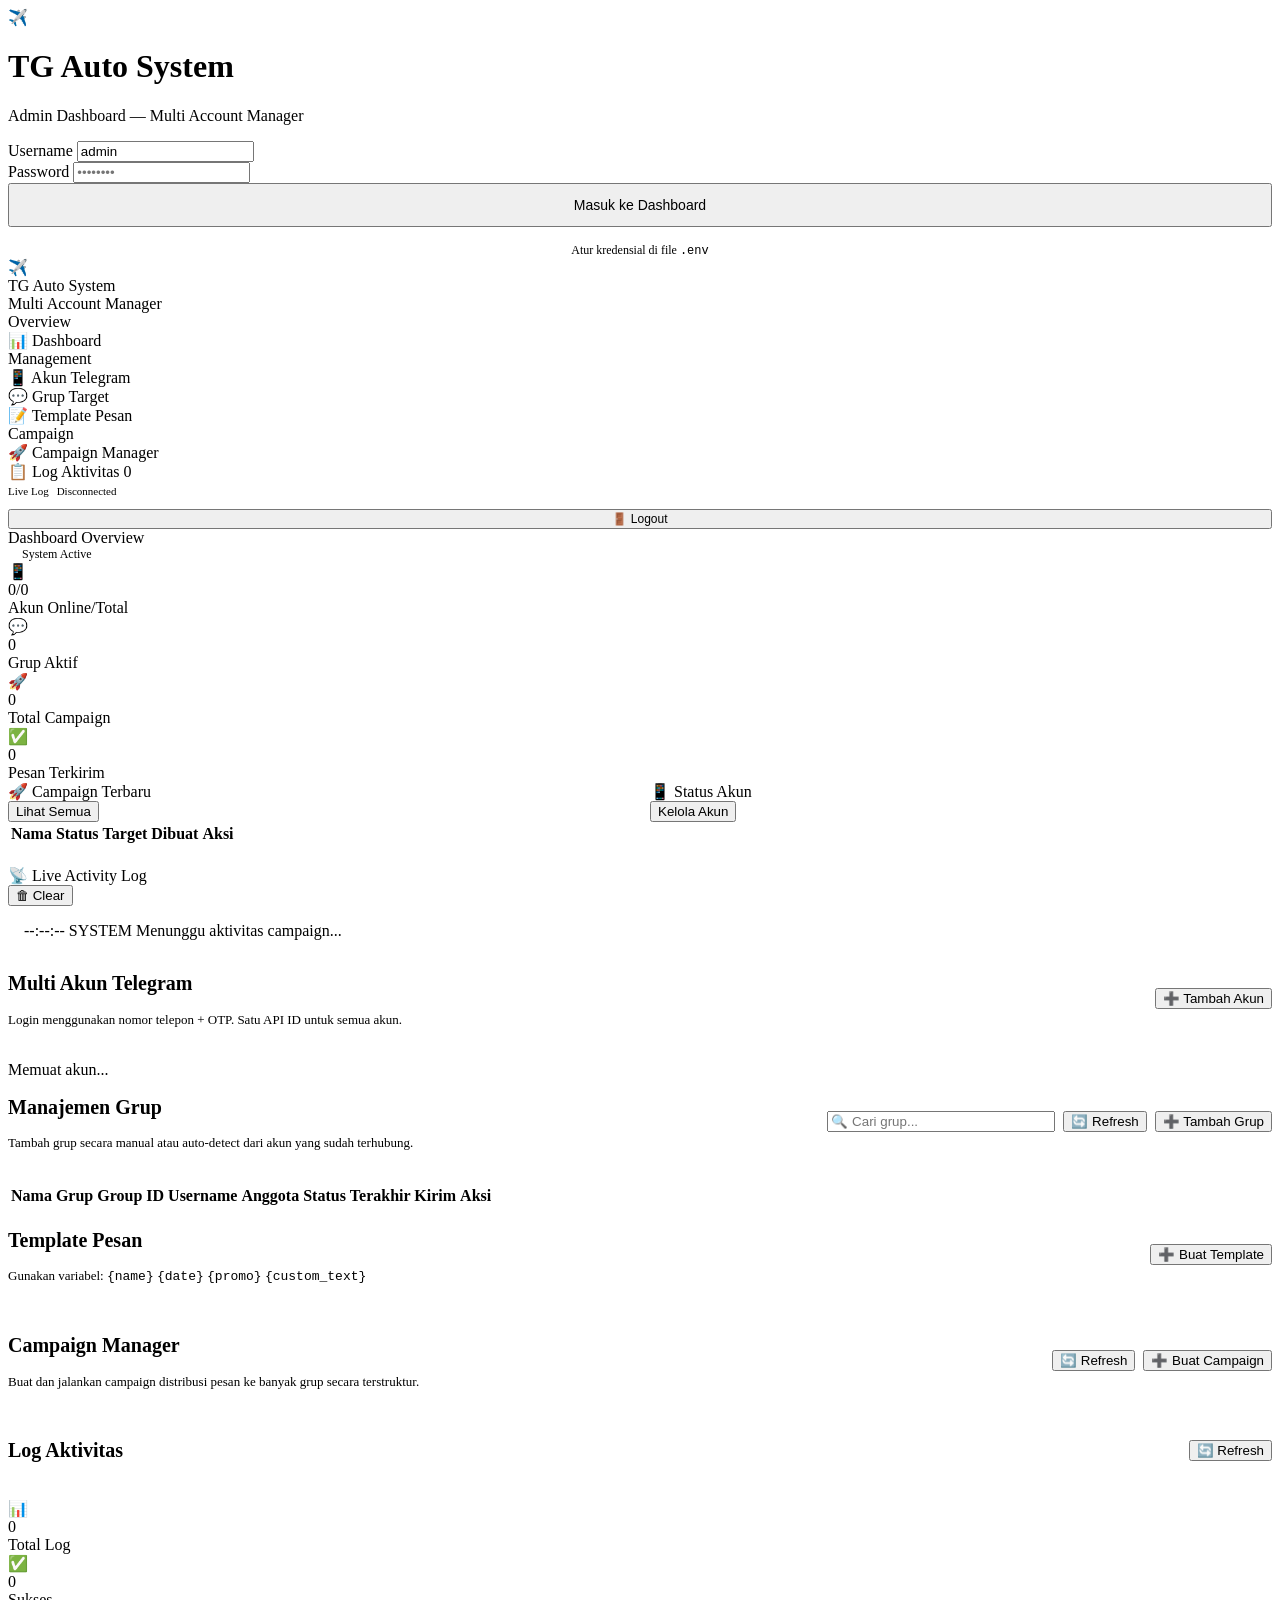
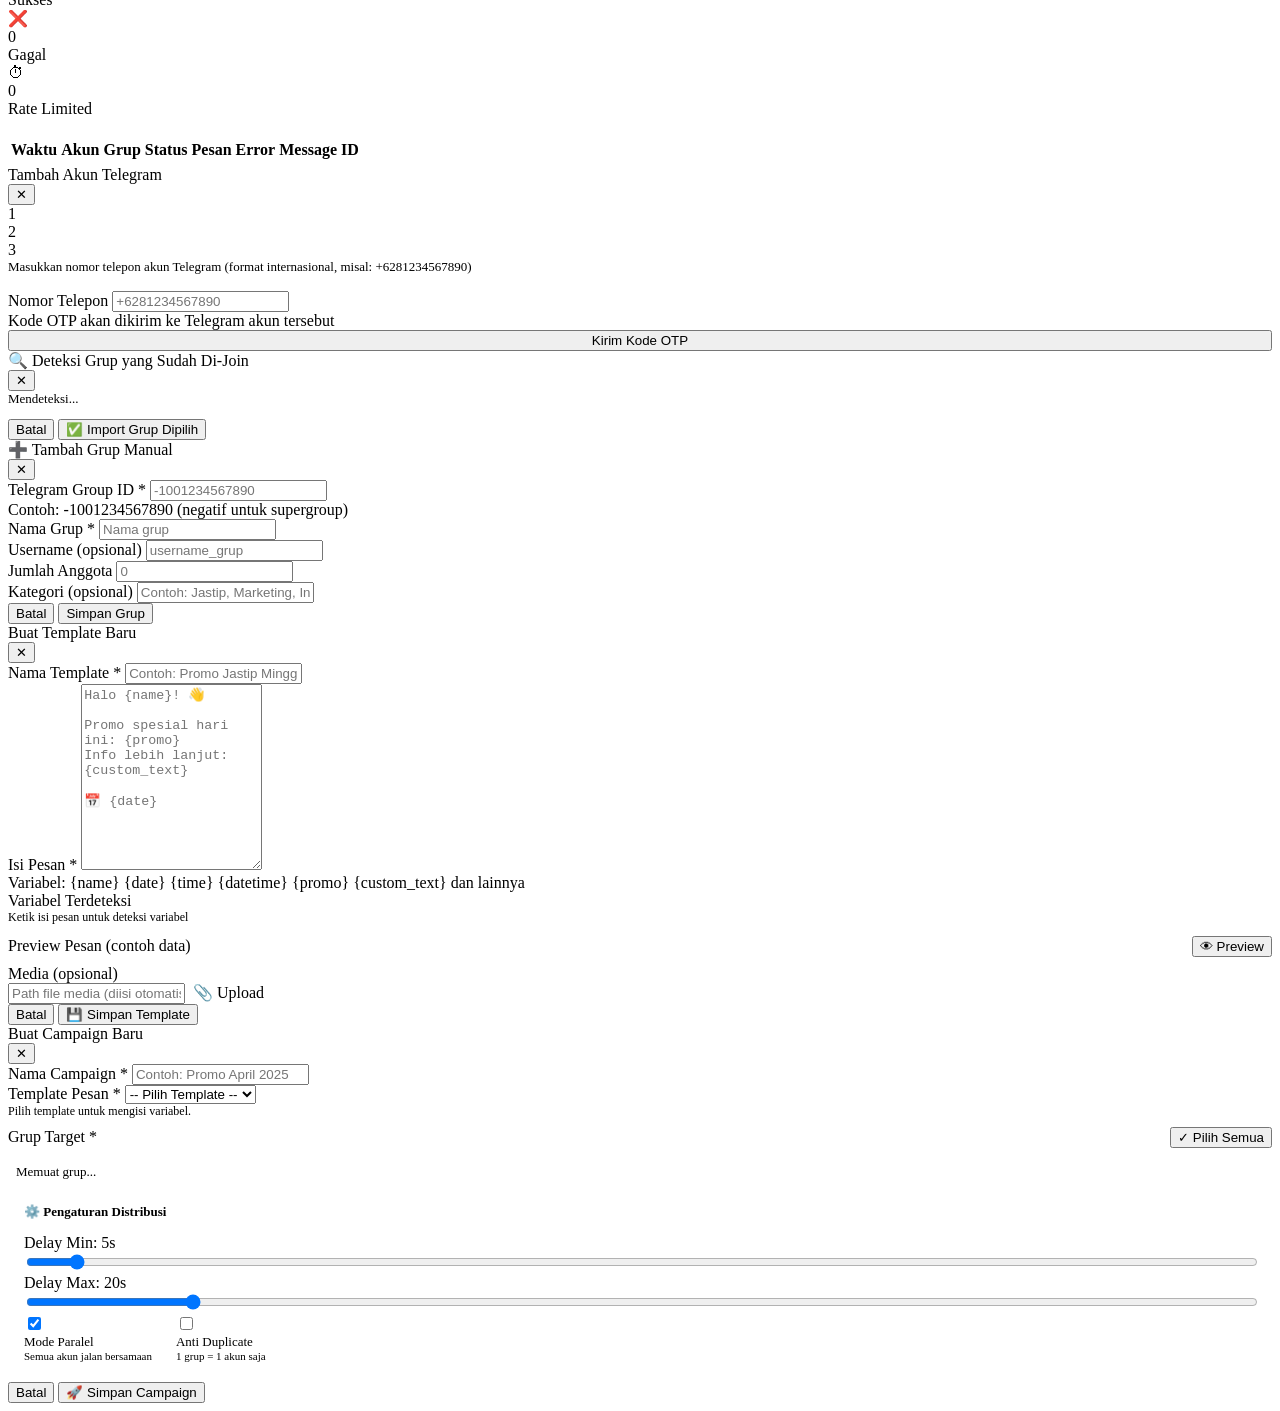
==== frontend/aksesadmin/index.html @ a7dd9442 "move bot system to /aksesadmin and setup landing page" ====
<!DOCTYPE html>
<html lang="id">
<head>
  <meta http-equiv="Content-Security-Policy" content="upgrade-insecure-requests">
  <meta charset="UTF-8">
  <meta name="viewport" content="width=device-width, initial-scale=1.0">
  <title>TG Auto System — Admin Dashboard</title>
  <meta name="description" content="Dashboard admin untuk manajemen multi-akun Telegram, distribusi pesan, campaign manager, dan live monitoring.">
  <link rel="stylesheet" href="/assets/css/styles.css">
</head>
<body>

<!-- ─── Toast Container ─────────────────────────────────────── -->
<div id="toast-container"></div>

<!-- ─── Login Page ──────────────────────────────────────────── -->
<div id="login-page">
  <div class="login-card">
    <div class="login-header">
      <div class="login-logo">✈️</div>
      <h1 class="login-title">TG Auto System</h1>
      <p class="login-sub">Admin Dashboard — Multi Account Manager</p>
    </div>
    <div class="form-group">
      <label class="form-label">Username</label>
      <input class="form-input" id="login-username" type="text" placeholder="admin" value="admin">
    </div>
    <div class="form-group">
      <label class="form-label">Password</label>
      <input class="form-input" id="login-password" type="password" placeholder="••••••••">
    </div>
    <button class="btn btn-primary" id="login-btn" style="width:100%;justify-content:center;padding:12px;font-size:14px" onclick="login()">
      Masuk ke Dashboard
    </button>
    <div style="margin-top:16px;text-align:center;font-size:12px;color:var(--text-muted)">
      Atur kredensial di file <code style="color:var(--accent)">.env</code>
    </div>
  </div>
</div>

<!-- ─── Main App ────────────────────────────────────────────── -->
<div id="app">

  <!-- Sidebar -->
  <aside class="sidebar">
    <div class="sidebar-logo">
      <div class="logo-icon">✈️</div>
      <div>
        <div class="logo-text">TG Auto System</div>
        <div class="logo-sub">Multi Account Manager</div>
      </div>
    </div>

    <nav class="sidebar-nav">
      <div class="nav-section-title">Overview</div>
      <div class="nav-item active" data-page="dashboard" onclick="navigate('dashboard')">
        <span class="nav-icon">📊</span> Dashboard
      </div>

      <div class="nav-section-title">Management</div>
      <div class="nav-item" data-page="accounts" onclick="navigate('accounts')">
        <span class="nav-icon">📱</span> Akun Telegram
      </div>
      <div class="nav-item" data-page="groups" onclick="navigate('groups')">
        <span class="nav-icon">💬</span> Grup Target
      </div>
      <div class="nav-item" data-page="templates" onclick="navigate('templates')">
        <span class="nav-icon">📝</span> Template Pesan
      </div>

      <div class="nav-section-title">Campaign</div>
      <div class="nav-item" data-page="campaigns" onclick="navigate('campaigns')">
        <span class="nav-icon">🚀</span> Campaign Manager
      </div>
      <div class="nav-item" data-page="logs" onclick="navigate('logs')">
        <span class="nav-icon">📋</span> Log Aktivitas
        <span class="nav-badge" id="logs-badge">0</span>
      </div>
    </nav>

    <div class="sidebar-footer">
      <div class="ws-status">
        <div class="ws-dot" id="ws-dot"></div>
        <span style="font-size:11px">Live Log</span>&nbsp;
        <span style="font-size:11px">Disconnected</span>
      </div>
      <button class="btn btn-secondary" style="width:100%;margin-top:10px;font-size:12px" onclick="logout()">🚪 Logout</button>
    </div>
  </aside>

  <!-- Main Content -->
  <main class="main">
    <div class="topbar">
      <div>
        <div class="topbar-title" id="topbar-title">Dashboard Overview</div>
      </div>
      <div style="display:flex;gap:10px;align-items:center">
        <div id="live-indicator" style="display:flex;align-items:center;gap:6px;font-size:12px;color:var(--text-secondary)">
          <span style="width:8px;height:8px;border-radius:50%;background:var(--success)" class="pulse-green"></span>
          System Active
        </div>
      </div>
    </div>

    <div class="content">

      <!-- ─── DASHBOARD PAGE ────────────────────────────────── -->
      <div class="page active" id="page-dashboard">
        <!-- Stats -->
        <div class="stats-grid">
          <div class="stat-card">
            <div class="stat-icon blue">📱</div>
            <div>
              <div class="stat-value" id="stat-accounts">0/0</div>
              <div class="stat-label">Akun Online/Total</div>
            </div>
          </div>
          <div class="stat-card">
            <div class="stat-icon cyan">💬</div>
            <div>
              <div class="stat-value" id="stat-groups">0</div>
              <div class="stat-label">Grup Aktif</div>
            </div>
          </div>
          <div class="stat-card">
            <div class="stat-icon purple">🚀</div>
            <div>
              <div class="stat-value" id="stat-campaigns">0</div>
              <div class="stat-label">Total Campaign</div>
            </div>
          </div>
          <div class="stat-card">
            <div class="stat-icon green">✅</div>
            <div>
              <div class="stat-value" id="stat-sent">0</div>
              <div class="stat-label">Pesan Terkirim</div>
            </div>
          </div>
        </div>

        <div style="display:grid;grid-template-columns:1fr 1fr;gap:20px">
          <!-- Recent Campaigns -->
          <div class="section-card">
            <div class="section-header">
              <div class="section-title">🚀 Campaign Terbaru</div>
              <button class="btn btn-primary btn-sm" onclick="navigate('campaigns')">Lihat Semua</button>
            </div>
            <div style="overflow-x:auto">
              <table class="data-table">
                <thead><tr><th>Nama</th><th>Status</th><th>Target</th><th>Dibuat</th><th>Aksi</th></tr></thead>
                <tbody id="recent-campaigns"></tbody>
              </table>
            </div>
          </div>

          <!-- Account Summary -->
          <div class="section-card">
            <div class="section-header">
              <div class="section-title">📱 Status Akun</div>
              <button class="btn btn-primary btn-sm" onclick="navigate('accounts')">Kelola Akun</button>
            </div>
            <div class="section-body" id="account-summary"></div>
          </div>
        </div>

        <!-- Live Log Terminal (Dashboard) -->
        <div class="section-card" style="margin-top:20px">
          <div class="section-header">
            <div class="section-title">📡 Live Activity Log</div>
            <button class="btn btn-secondary btn-sm" onclick="document.getElementById('live-terminal').innerHTML=''">🗑 Clear</button>
          </div>
          <div class="section-body" style="padding:16px">
            <div class="log-terminal" id="live-terminal">
              <div class="log-entry">
                <span class="log-time">--:--:--</span>
                <span class="log-status" style="color:var(--text-muted)">SYSTEM</span>
                <span class="log-msg">Menunggu aktivitas campaign...</span>
              </div>
            </div>
          </div>
        </div>
      </div>

      <!-- ─── ACCOUNTS PAGE ─────────────────────────────────── -->
      <div class="page" id="page-accounts">
        <div style="display:flex;justify-content:space-between;align-items:center;margin-bottom:20px">
          <div>
            <h2 style="font-size:20px;font-weight:700">Multi Akun Telegram</h2>
            <p style="color:var(--text-secondary);font-size:13px;margin-top:3px">
              Login menggunakan nomor telepon + OTP. Satu API ID untuk semua akun.
            </p>
          </div>
          <button class="btn btn-primary" onclick="openAddAccount()">➕ Tambah Akun</button>
        </div>
        <div class="card-grid" id="accounts-grid">
          <div class="empty-state" style="grid-column:1/-1">
            <div class="empty-icon"><span class="spinner"></span></div>
            <div class="empty-title">Memuat akun...</div>
          </div>
        </div>
      </div>

      <!-- ─── GROUPS PAGE ───────────────────────────────────── -->
      <div class="page" id="page-groups">
        <div style="display:flex;justify-content:space-between;align-items:center;margin-bottom:20px">
          <div>
            <h2 style="font-size:20px;font-weight:700">Manajemen Grup</h2>
            <p style="color:var(--text-secondary);font-size:13px;margin-top:3px">
              Tambah grup secara manual atau auto-detect dari akun yang sudah terhubung.
            </p>
          </div>
          <div style="display:flex;gap:8px">
            <input class="form-input" id="groups-search" placeholder="🔍 Cari grup..." style="width:220px" oninput="renderGroupsTable()">
            <button class="btn btn-secondary" onclick="loadGroups()">🔄 Refresh</button>
            <button class="btn btn-primary" onclick="openAddGroup()">➕ Tambah Grup</button>
          </div>
        </div>
        <div class="section-card">
          <div style="overflow-x:auto">
            <table class="data-table">
              <thead>
                <tr>
                  <th>Nama Grup</th>
                  <th>Group ID</th>
                  <th>Username</th>
                  <th>Anggota</th>
                  <th>Status</th>
                  <th>Terakhir Kirim</th>
                  <th>Aksi</th>
                </tr>
              </thead>
              <tbody id="groups-tbody">
                <tr><td colspan="7"><div class="empty-state"><span class="spinner"></span></div></td></tr>
              </tbody>
            </table>
          </div>
        </div>
      </div>

      <!-- ─── TEMPLATES PAGE ────────────────────────────────── -->
      <div class="page" id="page-templates">
        <div style="display:flex;justify-content:space-between;align-items:center;margin-bottom:20px">
          <div>
            <h2 style="font-size:20px;font-weight:700">Template Pesan</h2>
            <p style="color:var(--text-secondary);font-size:13px;margin-top:3px">
              Gunakan variabel: <code style="color:var(--accent)">{name}</code> <code style="color:var(--accent)">{date}</code> <code style="color:var(--accent)">{promo}</code> <code style="color:var(--accent)">{custom_text}</code>
            </p>
          </div>
          <button class="btn btn-primary" onclick="openAddTemplate()">➕ Buat Template</button>
        </div>
        <div class="card-grid" id="templates-grid">
          <div class="empty-state" style="grid-column:1/-1">
            <div class="empty-icon"><span class="spinner"></span></div>
          </div>
        </div>
      </div>

      <!-- ─── CAMPAIGNS PAGE ────────────────────────────────── -->
      <div class="page" id="page-campaigns">
        <div style="display:flex;justify-content:space-between;align-items:center;margin-bottom:20px">
          <div>
            <h2 style="font-size:20px;font-weight:700">Campaign Manager</h2>
            <p style="color:var(--text-secondary);font-size:13px;margin-top:3px">
              Buat dan jalankan campaign distribusi pesan ke banyak grup secara terstruktur.
            </p>
          </div>
          <div style="display:flex;gap:8px">
            <button class="btn btn-secondary" onclick="loadCampaigns()">🔄 Refresh</button>
            <button class="btn btn-primary" onclick="openAddCampaign()">➕ Buat Campaign</button>
          </div>
        </div>
        <div id="campaigns-list">
          <div class="empty-state"><span class="spinner"></span></div>
        </div>
      </div>

      <!-- ─── LOGS PAGE ─────────────────────────────────────── -->
      <div class="page" id="page-logs">
        <div style="display:flex;justify-content:space-between;align-items:center;margin-bottom:20px">
          <h2 style="font-size:20px;font-weight:700">Log Aktivitas</h2>
          <button class="btn btn-secondary" onclick="loadLogs()">🔄 Refresh</button>
        </div>

        <!-- Log Stats -->
        <div class="stats-grid" style="margin-bottom:20px">
          <div class="stat-card"><div class="stat-icon blue">📊</div><div><div class="stat-value" id="log-stat-total">0</div><div class="stat-label">Total Log</div></div></div>
          <div class="stat-card"><div class="stat-icon green">✅</div><div><div class="stat-value" id="log-stat-success">0</div><div class="stat-label">Sukses</div></div></div>
          <div class="stat-card"><div class="stat-icon" style="background:var(--error-bg)">❌</div><div><div class="stat-value" id="log-stat-failed">0</div><div class="stat-label">Gagal</div></div></div>
          <div class="stat-card"><div class="stat-icon" style="background:var(--warning-bg)">⏱</div><div><div class="stat-value" id="log-stat-rl">0</div><div class="stat-label">Rate Limited</div></div></div>
        </div>

        <div class="section-card">
          <div style="overflow-x:auto">
            <table class="data-table">
              <thead>
                <tr>
                  <th>Waktu</th>
                  <th>Akun</th>
                  <th>Grup</th>
                  <th>Status</th>
                  <th>Pesan Error</th>
                  <th>Message ID</th>
                </tr>
              </thead>
              <tbody id="logs-tbody">
                <tr><td colspan="6"><div class="empty-state"><span class="spinner"></span></div></td></tr>
              </tbody>
            </table>
          </div>
        </div>
      </div>

    </div><!-- /content -->
  </main>
</div><!-- /app -->

<!-- ─── MODALS ──────────────────────────────────────────────────────────── -->

<!-- Modal: Tambah Akun (Login Flow) -->
<div class="modal-overlay" id="modal-add-account">
  <div class="modal">
    <div class="modal-header">
      <div class="modal-title">Tambah Akun Telegram</div>
      <button class="modal-close" onclick="closeModal('modal-add-account')">✕</button>
    </div>
    <div class="modal-body">
      <!-- Step Indicator -->
      <div class="steps-indicator">
        <div class="step-dot active" id="step-1">1</div>
        <div class="step-line"></div>
        <div class="step-dot" id="step-2">2</div>
        <div class="step-line"></div>
        <div class="step-dot" id="step-3">3</div>
      </div>

      <!-- Step 1: Phone -->
      <div id="login-step-1">
        <div style="margin-bottom:16px;color:var(--text-secondary);font-size:13px">
          Masukkan nomor telepon akun Telegram (format internasional, misal: +6281234567890)
        </div>
        <div class="form-group">
          <label class="form-label">Nomor Telepon</label>
          <input class="form-input" id="acc-phone" type="tel" placeholder="+6281234567890">
          <div class="form-hint">Kode OTP akan dikirim ke Telegram akun tersebut</div>
        </div>
        <button class="btn btn-primary" id="btn-req-code" onclick="reqCode()" style="width:100%;justify-content:center">
          Kirim Kode OTP
        </button>
      </div>

      <!-- Step 2: OTP -->
      <div id="login-step-2" style="display:none">
        <div style="margin-bottom:16px;padding:12px;background:var(--info-bg);border-radius:8px;font-size:13px;color:var(--info)">
          📱 Buka Telegram di HP dengan nomor <strong id="login-phone-display"></strong> dan cek pesan masuk.
        </div>
        <div class="form-group">
          <label class="form-label">Kode OTP</label>
          <input class="form-input" id="acc-otp" type="text" placeholder="12345" maxlength="6" style="font-size:24px;letter-spacing:8px;text-align:center">
        </div>
        <div id="2fa-section" style="display:none">
          <div class="form-group">
            <label class="form-label">Password 2FA (jika diaktifkan)</label>
            <input class="form-input" id="acc-2fa" type="password" placeholder="Password two-factor authentication">
          </div>
        </div>
        <div style="display:flex;gap:8px">
          <button class="btn btn-secondary" onclick="loginStep=1;document.getElementById('login-step-1').style.display='';document.getElementById('login-step-2').style.display='none';updateLoginStepIndicator()">← Kembali</button>
          <button class="btn btn-primary" id="btn-verify-otp" onclick="verifyOTP()" style="flex:1;justify-content:center">Verifikasi</button>
        </div>
      </div>

      <!-- Step 3: Success -->
      <div id="login-step-3" style="display:none;text-align:center;padding:20px 0">
        <div style="font-size:48px;margin-bottom:16px">🎉</div>
        <div style="font-size:18px;font-weight:700;margin-bottom:8px">Login Berhasil!</div>
        <div style="color:var(--text-secondary);font-size:13px">Akun <strong id="login-success-phone"></strong> berhasil ditambahkan.</div>
        <div style="margin-top:20px;font-size:13px;color:var(--text-muted)">Klik tombol Connect di kartu akun untuk mulai menggunakan akun ini.</div>
        <button class="btn btn-primary" onclick="closeModal('modal-add-account')" style="margin-top:20px">Selesai</button>
      </div>
    </div>
  </div>
</div>

<!-- Modal: Detect Groups -->
<div class="modal-overlay" id="modal-detect-groups">
  <div class="modal modal-lg">
    <div class="modal-header">
      <div class="modal-title">🔍 Deteksi Grup yang Sudah Di-Join</div>
      <button class="modal-close" onclick="closeModal('modal-detect-groups')">✕</button>
    </div>
    <div class="modal-body">
      <div style="margin-bottom:12px;font-size:13px;color:var(--text-secondary)" id="detect-count">Mendeteksi...</div>
      <div class="detect-list" id="detect-list"></div>
    </div>
    <div class="modal-footer">
      <button class="btn btn-secondary" onclick="closeModal('modal-detect-groups')">Batal</button>
      <button class="btn btn-primary" onclick="importSelectedGroups()">✅ Import Grup Dipilih</button>
    </div>
  </div>
</div>

<!-- Modal: Tambah Grup Manual -->
<div class="modal-overlay" id="modal-add-group">
  <div class="modal">
    <div class="modal-header">
      <div class="modal-title">➕ Tambah Grup Manual</div>
      <button class="modal-close" onclick="closeModal('modal-add-group')">✕</button>
    </div>
    <div class="modal-body">
      <form id="form-add-group" onsubmit="event.preventDefault()">
        <div class="form-group">
          <label class="form-label">Telegram Group ID *</label>
          <input class="form-input" id="grp-id" placeholder="-1001234567890" required>
          <div class="form-hint">Contoh: -1001234567890 (negatif untuk supergroup)</div>
        </div>
        <div class="form-group">
          <label class="form-label">Nama Grup *</label>
          <input class="form-input" id="grp-title" placeholder="Nama grup" required>
        </div>
        <div class="form-row">
          <div class="form-group">
            <label class="form-label">Username (opsional)</label>
            <input class="form-input" id="grp-username" placeholder="username_grup">
          </div>
          <div class="form-group">
            <label class="form-label">Jumlah Anggota</label>
            <input class="form-input" id="grp-members" type="number" placeholder="0">
          </div>
        </div>
        <div class="form-group">
          <label class="form-label">Kategori (opsional)</label>
          <input class="form-input" id="grp-category" placeholder="Contoh: Jastip, Marketing, Info">
        </div>
      </form>
    </div>
    <div class="modal-footer">
      <button class="btn btn-secondary" onclick="closeModal('modal-add-group')">Batal</button>
      <button class="btn btn-primary" onclick="saveGroup()">Simpan Grup</button>
    </div>
  </div>
</div>

<!-- Modal: Template Editor -->
<div class="modal-overlay" id="modal-add-template">
  <div class="modal modal-lg">
    <div class="modal-header">
      <div class="modal-title" id="modal-template-title">Buat Template Baru</div>
      <button class="modal-close" onclick="closeModal('modal-add-template')">✕</button>
    </div>
    <div class="modal-body">
      <input type="hidden" id="template-id-hidden">
      <form id="form-template" onsubmit="event.preventDefault()">
        <div class="form-group">
          <label class="form-label">Nama Template *</label>
          <input class="form-input" id="tmpl-name" placeholder="Contoh: Promo Jastip Minggu Ini" required>
        </div>
        <div class="form-group">
          <label class="form-label">Isi Pesan *</label>
          <textarea class="form-textarea" id="tmpl-content" placeholder="Halo {name}! 👋&#10;&#10;Promo spesial hari ini: {promo}&#10;Info lebih lanjut: {custom_text}&#10;&#10;📅 {date}" oninput="onTemplateContentChange()" style="min-height:180px"></textarea>
          <div class="form-hint">Variabel: {name} {date} {time} {datetime} {promo} {custom_text} dan lainnya</div>
        </div>

        <!-- Detected Variables -->
        <div class="form-group">
          <label class="form-label">Variabel Terdeteksi</label>
          <div id="template-vars-preview" style="display:flex;gap:6px;flex-wrap:wrap;min-height:26px">
            <span style="color:var(--text-muted);font-size:12px">Ketik isi pesan untuk deteksi variabel</span>
          </div>
        </div>

        <!-- Preview -->
        <div class="form-group">
          <div style="display:flex;justify-content:space-between;align-items:center;margin-bottom:8px">
            <label class="form-label" style="margin:0">Preview Pesan (contoh data)</label>
            <button type="button" class="btn btn-secondary btn-sm" onclick="previewTemplate()">👁 Preview</button>
          </div>
          <div id="preview-box" style="display:none;background:#060a12;border:1px solid var(--border);border-radius:8px;padding:14px;font-size:13px;line-height:1.7;white-space:pre-wrap;max-height:150px;overflow-y:auto" id="preview-result"></div>
          <div id="preview-result" style="display:none"></div>
        </div>

        <!-- Media -->
        <div class="form-group">
          <label class="form-label">Media (opsional)</label>
          <div style="display:flex;gap:8px">
            <input class="form-input" id="tmpl-media" placeholder="Path file media (diisi otomatis setelah upload)">
            <label class="btn btn-secondary" style="white-space:nowrap;cursor:pointer">
              📎 Upload
              <input type="file" id="media-file" accept="image/*,video/*" style="display:none" onchange="uploadTemplateMedia()">
            </label>
          </div>
        </div>
      </form>
    </div>
    <div class="modal-footer">
      <button class="btn btn-secondary" onclick="closeModal('modal-add-template')">Batal</button>
      <button class="btn btn-primary" onclick="saveTemplate()">💾 Simpan Template</button>
    </div>
  </div>
</div>

<!-- Modal: Buat Campaign -->
<div class="modal-overlay" id="modal-add-campaign">
  <div class="modal modal-lg">
    <div class="modal-header">
      <div class="modal-title" id="modal-camp-title">Buat Campaign Baru</div>
      <button class="modal-close" onclick="closeModal('modal-add-campaign')">✕</button>
    </div>
    <div class="modal-body">
      <input type="hidden" id="camp-id-hidden">
      <form id="form-campaign" onsubmit="event.preventDefault()">
        <div class="form-row">
          <div class="form-group">
            <label class="form-label">Nama Campaign *</label>
            <input class="form-input" id="camp-name" placeholder="Contoh: Promo April 2025" required>
          </div>
          <div class="form-group">
            <label class="form-label">Template Pesan *</label>
            <select class="form-select" id="camp-template" onchange="renderVarFields()">
              <option value="">-- Pilih Template --</option>
            </select>
          </div>
        </div>

        <!-- Variable Data -->
        <div id="camp-var-fields" style="margin-bottom:8px">
          <div style="color:var(--text-muted);font-size:12px">Pilih template untuk mengisi variabel.</div>
        </div>

        <!-- Group Selection -->
        <div class="form-group">
          <div style="display:flex;justify-content:space-between;align-items:center;margin-bottom:8px">
            <label class="form-label" style="margin:0">Grup Target *</label>
            <button type="button" class="btn btn-secondary btn-sm" onclick="selectAllGroups()">✓ Pilih Semua</button>
          </div>
          <div class="detect-list" id="camp-groups-list" style="max-height:200px;border:1px solid var(--border);border-radius:8px;padding:8px">
            <div style="color:var(--text-muted);font-size:13px">Memuat grup...</div>
          </div>
        </div>

        <!-- Settings -->
        <div style="background:var(--bg-secondary);border-radius:10px;padding:16px;margin-bottom:4px">
          <div style="font-size:13px;font-weight:600;margin-bottom:14px;color:var(--text-primary)">⚙️ Pengaturan Distribusi</div>
          <div class="form-row">
            <div class="form-group">
              <label class="form-label">Delay Min: <span class="range-display" id="delay-min-val">5</span>s</label>
              <input type="range" id="camp-delay-min" min="3" max="60" value="5" style="width:100%" oninput="document.getElementById('delay-min-val').textContent=this.value">
            </div>
            <div class="form-group">
              <label class="form-label">Delay Max: <span class="range-display" id="delay-max-val">20</span>s</label>
              <input type="range" id="camp-delay-max" min="5" max="120" value="20" style="width:100%" oninput="document.getElementById('delay-max-val').textContent=this.value">
            </div>
          </div>
          <div style="display:flex;gap:24px;flex-wrap:wrap">
            <div class="toggle-wrap">
              <label class="toggle"><input type="checkbox" id="camp-parallel" checked><span class="toggle-slider"></span></label>
              <div>
                <div style="font-size:13px;font-weight:500">Mode Paralel</div>
                <div style="font-size:11px;color:var(--text-muted)">Semua akun jalan bersamaan</div>
              </div>
            </div>
            <div class="toggle-wrap">
              <label class="toggle"><input type="checkbox" id="camp-no-dup"><span class="toggle-slider"></span></label>
              <div>
                <div style="font-size:13px;font-weight:500">Anti Duplicate</div>
                <div style="font-size:11px;color:var(--text-muted)">1 grup = 1 akun saja</div>
              </div>
            </div>
          </div>
        </div>
      </form>
    </div>
    <div class="modal-footer">
      <button class="btn btn-secondary" onclick="closeModal('modal-add-campaign')">Batal</button>
      <button class="btn btn-primary" onclick="saveCampaign()">🚀 Simpan Campaign</button>
    </div>
  </div>
</div>

<script src="js/app.js"></script>
</body>
</html>
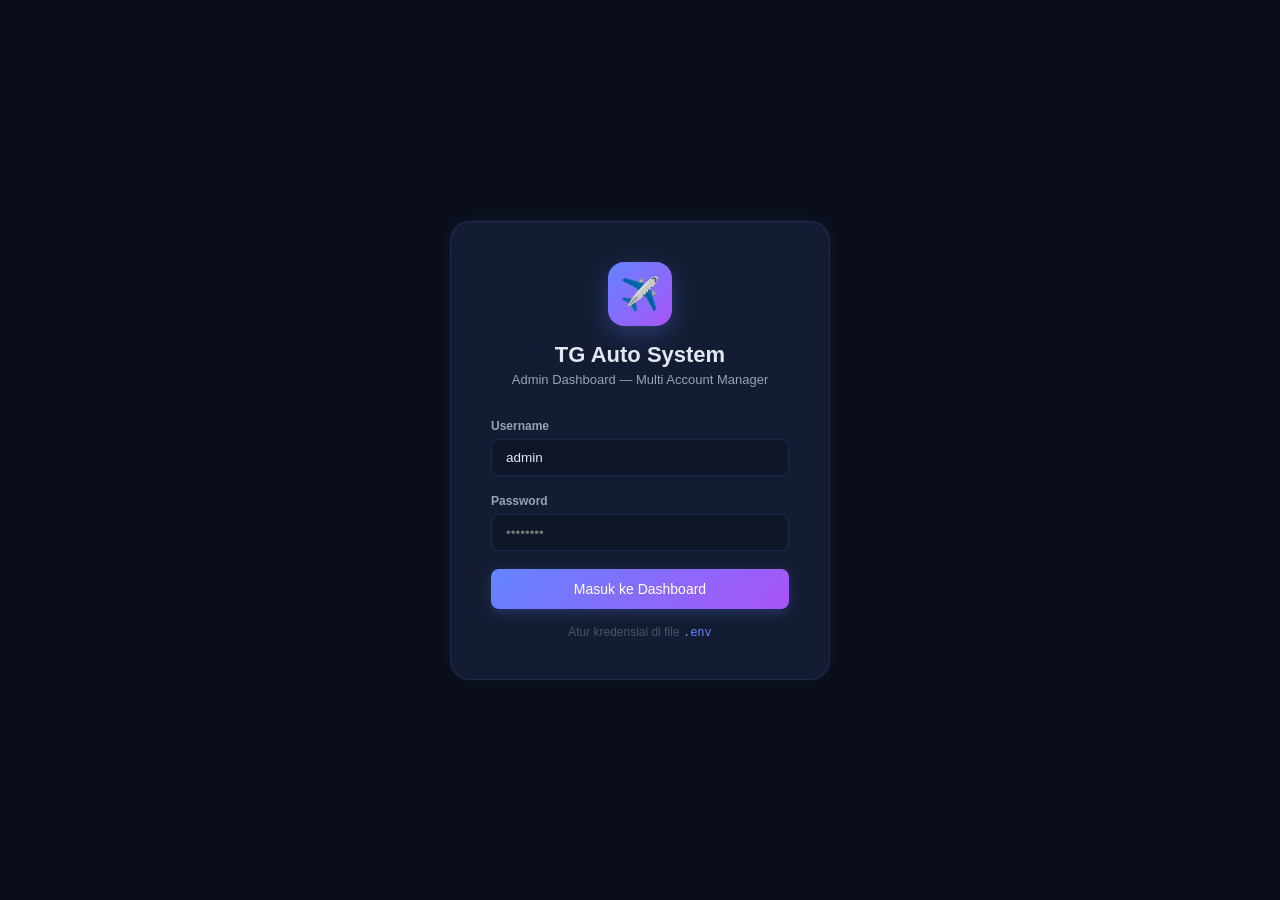
==== commit 14af373c: "fixed landing index" ====
--- a/frontend/aksesadmin/index.html
+++ b/frontend/aksesadmin/index.html
@@ -6,7 +6,7 @@
   <meta name="viewport" content="width=device-width, initial-scale=1.0">
   <title>TG Auto System — Admin Dashboard</title>
   <meta name="description" content="Dashboard admin untuk manajemen multi-akun Telegram, distribusi pesan, campaign manager, dan live monitoring.">
-  <link rel="stylesheet" href="/assets/css/styles.css">
+  <link rel="stylesheet" href="css/styles.css">
 </head>
 <body>
 
--- a/frontend/aksesadmin/css/styles.css
+++ b/frontend/aksesadmin/css/styles.css
@@ -0,0 +1,530 @@
+@import url('https://fonts.googleapis.com/css2?family=Inter:wght@300;400;500;600;700;800&family=JetBrains+Mono:wght@400;500&display=swap');
+
+/* ─── CSS Variables ─────────────────────────────────────────── */
+:root {
+  --bg-primary: #0a0e1a;
+  --bg-secondary: #0f1628;
+  --bg-card: #131c32;
+  --bg-card-hover: #182038;
+  --border: rgba(99, 132, 255, 0.15);
+  --border-hover: rgba(99, 132, 255, 0.35);
+
+  --accent: #6384ff;
+  --accent-hover: #7a96ff;
+  --accent-glow: rgba(99, 132, 255, 0.2);
+  --accent-2: #a855f7;
+  --accent-3: #06b6d4;
+
+  --success: #10b981;
+  --success-bg: rgba(16, 185, 129, 0.1);
+  --warning: #f59e0b;
+  --warning-bg: rgba(245, 158, 11, 0.1);
+  --error: #ef4444;
+  --error-bg: rgba(239, 68, 68, 0.1);
+  --info: #06b6d4;
+  --info-bg: rgba(6, 182, 212, 0.1);
+
+  --text-primary: #e2e8f0;
+  --text-secondary: #94a3b8;
+  --text-muted: #4a5568;
+
+  --sidebar-width: 240px;
+  --header-height: 64px;
+  --radius: 12px;
+  --radius-sm: 8px;
+  --shadow: 0 4px 24px rgba(0, 0, 0, 0.4);
+  --shadow-glow: 0 0 20px rgba(99, 132, 255, 0.15);
+}
+
+/* ─── Reset ─────────────────────────────────────────────────── */
+*, *::before, *::after { box-sizing: border-box; margin: 0; padding: 0; }
+html { scroll-behavior: smooth; }
+body {
+  font-family: 'Inter', sans-serif;
+  background: var(--bg-primary);
+  color: var(--text-primary);
+  min-height: 100vh;
+  overflow-x: hidden;
+}
+a { text-decoration: none; color: inherit; }
+button { cursor: pointer; font-family: inherit; }
+input, textarea, select { font-family: inherit; }
+
+/* ─── Scrollbar ──────────────────────────────────────────────── */
+::-webkit-scrollbar { width: 6px; height: 6px; }
+::-webkit-scrollbar-track { background: var(--bg-secondary); }
+::-webkit-scrollbar-thumb { background: var(--border); border-radius: 3px; }
+::-webkit-scrollbar-thumb:hover { background: var(--accent); }
+
+/* ─── Layout ─────────────────────────────────────────────────── */
+#app { display: flex; min-height: 100vh; }
+
+/* ─── Sidebar ────────────────────────────────────────────────── */
+.sidebar {
+  width: var(--sidebar-width);
+  background: var(--bg-secondary);
+  border-right: 1px solid var(--border);
+  display: flex;
+  flex-direction: column;
+  position: fixed;
+  top: 0; left: 0; bottom: 0;
+  z-index: 100;
+  transition: transform 0.3s ease;
+}
+
+.sidebar-logo {
+  padding: 20px;
+  border-bottom: 1px solid var(--border);
+  display: flex;
+  align-items: center;
+  gap: 12px;
+}
+.sidebar-logo .logo-icon {
+  width: 40px; height: 40px;
+  background: linear-gradient(135deg, var(--accent), var(--accent-2));
+  border-radius: 10px;
+  display: flex; align-items: center; justify-content: center;
+  font-size: 20px;
+  box-shadow: var(--shadow-glow);
+}
+.sidebar-logo .logo-text { font-weight: 700; font-size: 15px; line-height: 1.2; }
+.sidebar-logo .logo-sub { font-size: 11px; color: var(--text-secondary); }
+
+.sidebar-nav { padding: 16px 12px; flex: 1; overflow-y: auto; }
+.nav-section-title {
+  font-size: 10px; font-weight: 600; color: var(--text-muted);
+  text-transform: uppercase; letter-spacing: 1px;
+  padding: 8px 8px 4px;
+  margin-top: 8px;
+}
+.nav-item {
+  display: flex; align-items: center; gap: 10px;
+  padding: 10px 12px; border-radius: var(--radius-sm);
+  color: var(--text-secondary); font-size: 13.5px; font-weight: 500;
+  cursor: pointer; transition: all 0.2s ease;
+  margin-bottom: 2px;
+  border: 1px solid transparent;
+}
+.nav-item:hover {
+  background: var(--bg-card); color: var(--text-primary);
+  border-color: var(--border);
+}
+.nav-item.active {
+  background: var(--accent-glow); color: var(--accent);
+  border-color: var(--border-hover);
+  box-shadow: var(--shadow-glow);
+}
+.nav-item .nav-icon { font-size: 16px; width: 20px; text-align: center; }
+.nav-badge {
+  margin-left: auto; background: var(--accent);
+  color: white; border-radius: 10px;
+  padding: 1px 7px; font-size: 10px; font-weight: 700;
+}
+
+.sidebar-footer {
+  padding: 16px 20px;
+  border-top: 1px solid var(--border);
+}
+.ws-status {
+  display: flex; align-items: center; gap: 8px;
+  font-size: 12px; color: var(--text-secondary);
+}
+.ws-dot {
+  width: 8px; height: 8px; border-radius: 50%;
+  background: var(--error); transition: background 0.3s;
+}
+.ws-dot.connected { background: var(--success); animation: pulse-dot 2s infinite; }
+@keyframes pulse-dot {
+  0%, 100% { opacity: 1; }
+  50% { opacity: 0.5; }
+}
+
+/* ─── Main Content ───────────────────────────────────────────── */
+.main {
+  margin-left: var(--sidebar-width);
+  flex: 1;
+  display: flex;
+  flex-direction: column;
+  min-height: 100vh;
+}
+
+.topbar {
+  height: var(--header-height);
+  background: var(--bg-secondary);
+  border-bottom: 1px solid var(--border);
+  display: flex; align-items: center;
+  padding: 0 28px; gap: 16px;
+  position: sticky; top: 0; z-index: 50;
+}
+.topbar-title { font-size: 18px; font-weight: 700; flex: 1; }
+.topbar-subtitle { font-size: 12px; color: var(--text-secondary); }
+
+.content { padding: 28px; flex: 1; }
+
+/* ─── Stats Bar ──────────────────────────────────────────────── */
+.stats-grid {
+  display: grid;
+  grid-template-columns: repeat(auto-fit, minmax(180px, 1fr));
+  gap: 16px; margin-bottom: 28px;
+}
+.stat-card {
+  background: var(--bg-card);
+  border: 1px solid var(--border);
+  border-radius: var(--radius);
+  padding: 20px;
+  display: flex; align-items: center; gap: 16px;
+  transition: all 0.2s ease;
+}
+.stat-card:hover { border-color: var(--border-hover); transform: translateY(-2px); }
+.stat-icon {
+  width: 44px; height: 44px; border-radius: 10px;
+  display: flex; align-items: center; justify-content: center;
+  font-size: 20px;
+}
+.stat-icon.blue { background: var(--accent-glow); }
+.stat-icon.green { background: var(--success-bg); }
+.stat-icon.purple { background: rgba(168, 85, 247, 0.15); }
+.stat-icon.cyan { background: var(--info-bg); }
+
+.stat-value { font-size: 24px; font-weight: 800; line-height: 1; }
+.stat-label { font-size: 12px; color: var(--text-secondary); margin-top: 3px; }
+
+/* ─── Cards & Sections ───────────────────────────────────────── */
+.section-card {
+  background: var(--bg-card);
+  border: 1px solid var(--border);
+  border-radius: var(--radius);
+  overflow: hidden;
+}
+.section-header {
+  padding: 18px 20px;
+  border-bottom: 1px solid var(--border);
+  display: flex; align-items: center; justify-content: space-between;
+}
+.section-title { font-size: 15px; font-weight: 600; display: flex; align-items: center; gap: 8px; }
+.section-body { padding: 20px; }
+
+/* ─── Buttons ────────────────────────────────────────────────── */
+.btn {
+  display: inline-flex; align-items: center; gap: 6px;
+  padding: 8px 16px; border-radius: var(--radius-sm);
+  border: none; font-size: 13px; font-weight: 500;
+  transition: all 0.2s ease; cursor: pointer;
+}
+.btn-primary {
+  background: linear-gradient(135deg, var(--accent), var(--accent-2));
+  color: white;
+  box-shadow: 0 4px 12px rgba(99, 132, 255, 0.25);
+}
+.btn-primary:hover { transform: translateY(-1px); box-shadow: 0 6px 20px rgba(99, 132, 255, 0.4); }
+.btn-secondary { background: var(--bg-secondary); color: var(--text-primary); border: 1px solid var(--border); }
+.btn-secondary:hover { border-color: var(--accent); color: var(--accent); }
+.btn-success { background: var(--success-bg); color: var(--success); border: 1px solid rgba(16, 185, 129, 0.2); }
+.btn-success:hover { background: rgba(16, 185, 129, 0.2); }
+.btn-danger { background: var(--error-bg); color: var(--error); border: 1px solid rgba(239, 68, 68, 0.2); }
+.btn-danger:hover { background: rgba(239, 68, 68, 0.2); }
+.btn-warning { background: var(--warning-bg); color: var(--warning); border: 1px solid rgba(245, 158, 11, 0.2); }
+.btn-sm { padding: 5px 10px; font-size: 12px; }
+.btn-icon { padding: 7px; border-radius: 6px; }
+
+/* ─── Table ──────────────────────────────────────────────────── */
+.data-table { width: 100%; border-collapse: collapse; }
+.data-table th {
+  text-align: left; padding: 12px 16px;
+  font-size: 11px; font-weight: 600; color: var(--text-muted);
+  text-transform: uppercase; letter-spacing: 0.5px;
+  border-bottom: 1px solid var(--border);
+  background: var(--bg-secondary);
+}
+.data-table td {
+  padding: 13px 16px;
+  border-bottom: 1px solid rgba(99, 132, 255, 0.07);
+  font-size: 13.5px; color: var(--text-secondary);
+}
+.data-table tr:hover td { background: var(--bg-card-hover); }
+.data-table tr:last-child td { border-bottom: none; }
+
+/* ─── Badges ─────────────────────────────────────────────────── */
+.badge {
+  display: inline-flex; align-items: center; gap: 4px;
+  padding: 3px 9px; border-radius: 20px;
+  font-size: 11px; font-weight: 600;
+}
+.badge-success { background: var(--success-bg); color: var(--success); }
+.badge-error { background: var(--error-bg); color: var(--error); }
+.badge-warning { background: var(--warning-bg); color: var(--warning); }
+.badge-info { background: var(--info-bg); color: var(--info); }
+.badge-muted { background: rgba(148, 163, 184, 0.1); color: var(--text-secondary); }
+.badge-purple { background: rgba(168, 85, 247, 0.15); color: var(--accent-2); }
+
+/* ─── Forms ──────────────────────────────────────────────────── */
+.form-group { margin-bottom: 18px; }
+.form-label { display: block; font-size: 12px; font-weight: 600; color: var(--text-secondary); margin-bottom: 6px; }
+.form-input, .form-select, .form-textarea {
+  width: 100%;
+  background: var(--bg-secondary);
+  border: 1px solid var(--border);
+  border-radius: var(--radius-sm);
+  color: var(--text-primary);
+  padding: 10px 14px;
+  font-size: 13.5px;
+  transition: border-color 0.2s;
+  outline: none;
+}
+.form-input:focus, .form-select:focus, .form-textarea:focus {
+  border-color: var(--accent);
+  box-shadow: 0 0 0 3px var(--accent-glow);
+}
+.form-textarea { min-height: 120px; resize: vertical; }
+.form-select { appearance: none; cursor: pointer; }
+.form-row { display: grid; grid-template-columns: 1fr 1fr; gap: 16px; }
+.form-hint { font-size: 11px; color: var(--text-muted); margin-top: 4px; }
+
+/* ─── Modal ──────────────────────────────────────────────────── */
+.modal-overlay {
+  position: fixed; inset: 0;
+  background: rgba(0,0,0,0.7);
+  backdrop-filter: blur(4px);
+  z-index: 1000;
+  display: flex; align-items: center; justify-content: center;
+  opacity: 0; pointer-events: none;
+  transition: opacity 0.25s;
+}
+.modal-overlay.active { opacity: 1; pointer-events: all; }
+
+.modal {
+  background: var(--bg-card);
+  border: 1px solid var(--border);
+  border-radius: 16px;
+  width: 90%; max-width: 560px;
+  max-height: 90vh; overflow-y: auto;
+  transform: translateY(20px) scale(0.97);
+  transition: transform 0.25s cubic-bezier(0.34, 1.56, 0.64, 1);
+  box-shadow: var(--shadow);
+}
+.modal-overlay.active .modal { transform: translateY(0) scale(1); }
+.modal-lg { max-width: 720px; }
+
+.modal-header {
+  padding: 20px 24px;
+  border-bottom: 1px solid var(--border);
+  display: flex; align-items: center; justify-content: space-between;
+}
+.modal-title { font-size: 16px; font-weight: 700; }
+.modal-close {
+  width: 30px; height: 30px; border-radius: 6px;
+  border: none; background: var(--bg-secondary);
+  color: var(--text-secondary); font-size: 18px;
+  display: flex; align-items: center; justify-content: center;
+  cursor: pointer; transition: all 0.2s;
+}
+.modal-close:hover { background: var(--error-bg); color: var(--error); }
+.modal-body { padding: 24px; }
+.modal-footer {
+  padding: 16px 24px;
+  border-top: 1px solid var(--border);
+  display: flex; justify-content: flex-end; gap: 10px;
+}
+
+/* ─── Log Terminal ───────────────────────────────────────────── */
+.log-terminal {
+  background: #060a12;
+  border: 1px solid rgba(99, 132, 255, 0.2);
+  border-radius: var(--radius);
+  font-family: 'JetBrains Mono', monospace;
+  font-size: 12px;
+  height: 400px;
+  overflow-y: auto;
+  padding: 16px;
+}
+.log-entry {
+  padding: 4px 0;
+  border-bottom: 1px solid rgba(255,255,255,0.03);
+  display: flex; gap: 10px;
+  line-height: 1.5;
+}
+.log-time { color: var(--text-muted); min-width: 80px; }
+.log-status { min-width: 80px; }
+.log-status.success { color: var(--success); }
+.log-status.failed { color: var(--error); }
+.log-status.rate_limited { color: var(--warning); }
+.log-status.skipped { color: var(--text-muted); }
+.log-msg { color: var(--text-secondary); flex: 1; }
+
+/* ─── Toggle Switch ──────────────────────────────────────────── */
+.toggle-wrap { display: flex; align-items: center; gap: 10px; }
+.toggle {
+  position: relative; display: inline-block;
+  width: 42px; height: 24px;
+}
+.toggle input { opacity: 0; width: 0; height: 0; }
+.toggle-slider {
+  position: absolute; cursor: pointer; inset: 0;
+  background: var(--bg-secondary); border: 1px solid var(--border);
+  border-radius: 24px; transition: 0.3s;
+}
+.toggle-slider:before {
+  content: ''; position: absolute;
+  width: 16px; height: 16px; border-radius: 50%;
+  background: var(--text-muted);
+  left: 3px; top: 3px; transition: 0.3s;
+}
+.toggle input:checked + .toggle-slider { background: var(--accent); border-color: var(--accent); }
+.toggle input:checked + .toggle-slider:before { transform: translateX(18px); background: white; }
+
+/* ─── Tabs ───────────────────────────────────────────────────── */
+.tabs { display: flex; gap: 4px; margin-bottom: 20px; }
+.tab {
+  padding: 8px 16px; border-radius: var(--radius-sm);
+  font-size: 13px; font-weight: 500; cursor: pointer;
+  border: 1px solid transparent; color: var(--text-secondary);
+  transition: all 0.2s;
+}
+.tab:hover { color: var(--text-primary); }
+.tab.active { background: var(--accent-glow); color: var(--accent); border-color: var(--border-hover); }
+
+/* ─── Empty State ────────────────────────────────────────────── */
+.empty-state {
+  display: flex; flex-direction: column; align-items: center;
+  justify-content: center; padding: 60px 20px;
+  color: var(--text-muted); text-align: center;
+}
+.empty-icon { font-size: 48px; margin-bottom: 16px; opacity: 0.5; }
+.empty-title { font-size: 16px; font-weight: 600; margin-bottom: 6px; color: var(--text-secondary); }
+.empty-desc { font-size: 13px; }
+
+/* ─── Loading ────────────────────────────────────────────────── */
+.spinner {
+  width: 20px; height: 20px; border-radius: 50%;
+  border: 2px solid var(--border);
+  border-top-color: var(--accent);
+  animation: spin 0.8s linear infinite;
+  display: inline-block;
+}
+@keyframes spin { to { transform: rotate(360deg); } }
+
+.loading-overlay {
+  position: absolute; inset: 0;
+  background: rgba(10, 14, 26, 0.7);
+  display: flex; align-items: center; justify-content: center;
+  border-radius: var(--radius); z-index: 10;
+}
+
+/* ─── Toast ──────────────────────────────────────────────────── */
+#toast-container {
+  position: fixed; bottom: 24px; right: 24px;
+  display: flex; flex-direction: column; gap: 8px;
+  z-index: 9999;
+}
+.toast {
+  background: var(--bg-card);
+  border: 1px solid var(--border);
+  border-radius: var(--radius-sm);
+  padding: 12px 16px;
+  display: flex; align-items: center; gap: 10px;
+  min-width: 280px; max-width: 380px;
+  box-shadow: var(--shadow);
+  animation: slideIn 0.3s cubic-bezier(0.34, 1.56, 0.64, 1);
+  font-size: 13.5px;
+}
+@keyframes slideIn {
+  from { transform: translateX(100%); opacity: 0; }
+  to { transform: translateX(0); opacity: 1; }
+}
+.toast.success { border-left: 3px solid var(--success); }
+.toast.error { border-left: 3px solid var(--error); }
+.toast.warning { border-left: 3px solid var(--warning); }
+.toast.info { border-left: 3px solid var(--info); }
+
+/* ─── Login Page ─────────────────────────────────────────────── */
+#login-page {
+  position: fixed; inset: 0;
+  background: var(--bg-primary);
+  display: flex; align-items: center; justify-content: center;
+  z-index: 500;
+}
+.login-card {
+  background: var(--bg-card);
+  border: 1px solid var(--border);
+  border-radius: 20px;
+  padding: 40px;
+  width: 380px;
+  box-shadow: var(--shadow), var(--shadow-glow);
+}
+.login-header { text-align: center; margin-bottom: 32px; }
+.login-logo {
+  width: 64px; height: 64px; border-radius: 16px;
+  background: linear-gradient(135deg, var(--accent), var(--accent-2));
+  display: flex; align-items: center; justify-content: center;
+  font-size: 32px; margin: 0 auto 16px;
+  box-shadow: 0 8px 24px rgba(99, 132, 255, 0.3);
+}
+.login-title { font-size: 22px; font-weight: 800; margin-bottom: 4px; }
+.login-sub { font-size: 13px; color: var(--text-secondary); }
+
+/* ─── Pulse animation for running indicator ──────────────────── */
+@keyframes pulse-green {
+  0%, 100% { box-shadow: 0 0 0 0 rgba(16, 185, 129, 0.4); }
+  50% { box-shadow: 0 0 0 6px rgba(16, 185, 129, 0); }
+}
+.pulse-green { animation: pulse-green 2s infinite; }
+
+/* ─── Section pages ──────────────────────────────────────────── */
+.page { display: none; }
+.page.active { display: block; }
+
+/* ─── Range input ────────────────────────────────────────────── */
+.range-display { font-size: 13px; color: var(--accent); font-weight: 600; min-width: 40px; text-align: center; }
+input[type=range] { accent-color: var(--accent); }
+
+/* ─── OTP Steps ──────────────────────────────────────────────── */
+.steps-indicator { display: flex; gap: 8px; align-items: center; margin-bottom: 24px; }
+.step-dot {
+  width: 28px; height: 28px; border-radius: 50%;
+  border: 2px solid var(--border);
+  display: flex; align-items: center; justify-content: center;
+  font-size: 11px; font-weight: 700; color: var(--text-muted);
+  transition: all 0.3s;
+}
+.step-dot.active { border-color: var(--accent); color: var(--accent); background: var(--accent-glow); }
+.step-dot.done { border-color: var(--success); background: var(--success); color: white; }
+.step-line { flex: 1; height: 2px; background: var(--border); border-radius: 1px; }
+
+/* ─── Card Grid ──────────────────────────────────────────────── */
+.card-grid { display: grid; grid-template-columns: repeat(auto-fill, minmax(300px, 1fr)); gap: 16px; }
+.account-card {
+  background: var(--bg-card); border: 1px solid var(--border);
+  border-radius: var(--radius); padding: 20px;
+  transition: all 0.2s; position: relative; overflow: hidden;
+}
+.account-card:hover { border-color: var(--border-hover); transform: translateY(-2px); box-shadow: var(--shadow-glow); }
+.account-card-header { display: flex; align-items: center; gap: 12px; margin-bottom: 16px; }
+.account-avatar {
+  width: 44px; height: 44px; border-radius: 12px;
+  background: linear-gradient(135deg, var(--accent), var(--accent-2));
+  display: flex; align-items: center; justify-content: center;
+  font-size: 18px; font-weight: 700; color: white;
+}
+.account-phone { font-weight: 600; font-size: 14px; }
+.account-notes { font-size: 12px; color: var(--text-muted); }
+.account-stats { display: grid; grid-template-columns: 1fr 1fr; gap: 8px; margin-bottom: 16px; }
+.account-stat { background: var(--bg-secondary); border-radius: 8px; padding: 10px; }
+.account-stat-val { font-size: 18px; font-weight: 700; }
+.account-stat-lbl { font-size: 10px; color: var(--text-muted); text-transform: uppercase; letter-spacing: 0.5px; }
+.account-actions { display: flex; gap: 6px; }
+
+/* ─── Progress bar ───────────────────────────────────────────── */
+.progress-bar { height: 6px; background: var(--bg-secondary); border-radius: 3px; overflow: hidden; }
+.progress-fill { height: 100%; border-radius: 3px; transition: width 0.5s ease; }
+.progress-fill.blue { background: linear-gradient(90deg, var(--accent), var(--accent-2)); }
+.progress-fill.green { background: var(--success); }
+
+/* ─── Group detection result ─────────────────────────────────── */
+.detect-list { max-height: 300px; overflow-y: auto; }
+.detect-item {
+  display: flex; align-items: center; gap: 10px;
+  padding: 10px; border-radius: 8px;
+  transition: background 0.2s; cursor: pointer;
+}
+.detect-item:hover { background: var(--bg-secondary); }
+.detect-item input[type=checkbox] { accent-color: var(--accent); width: 16px; height: 16px; }
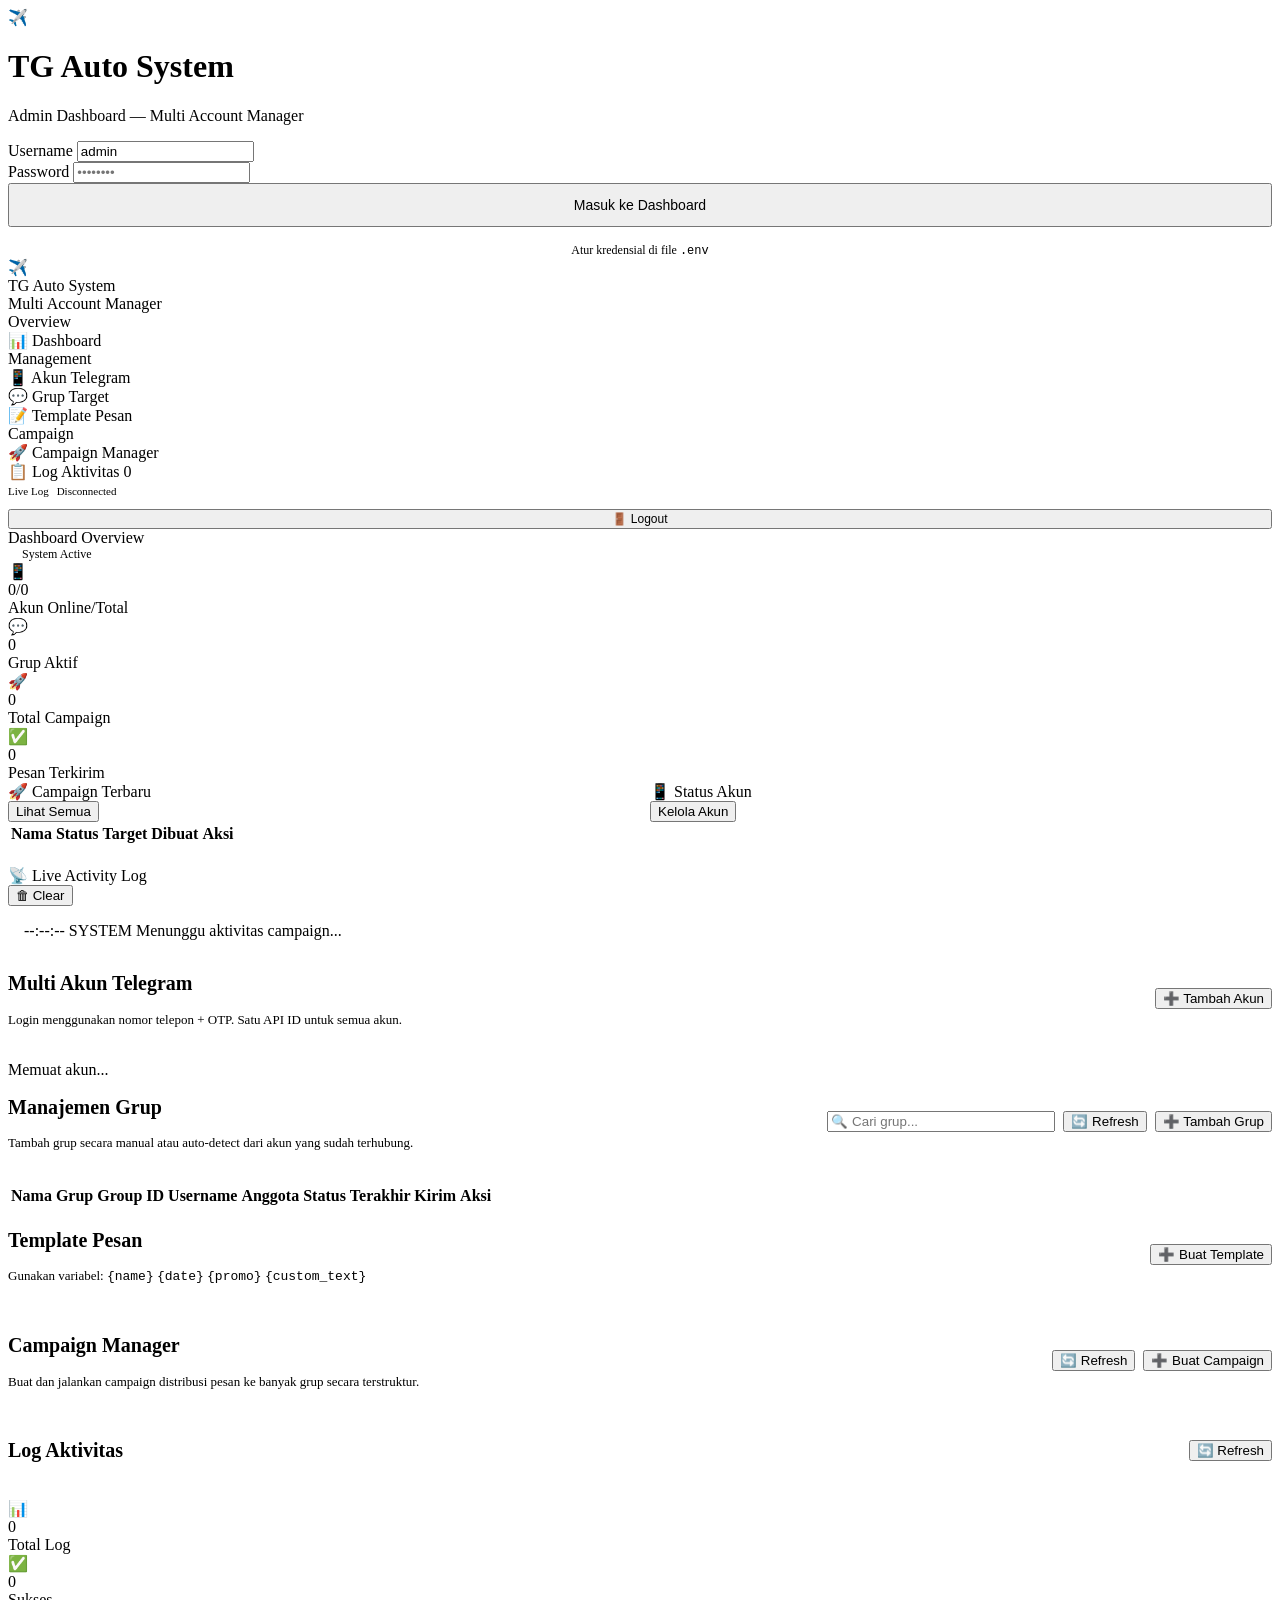
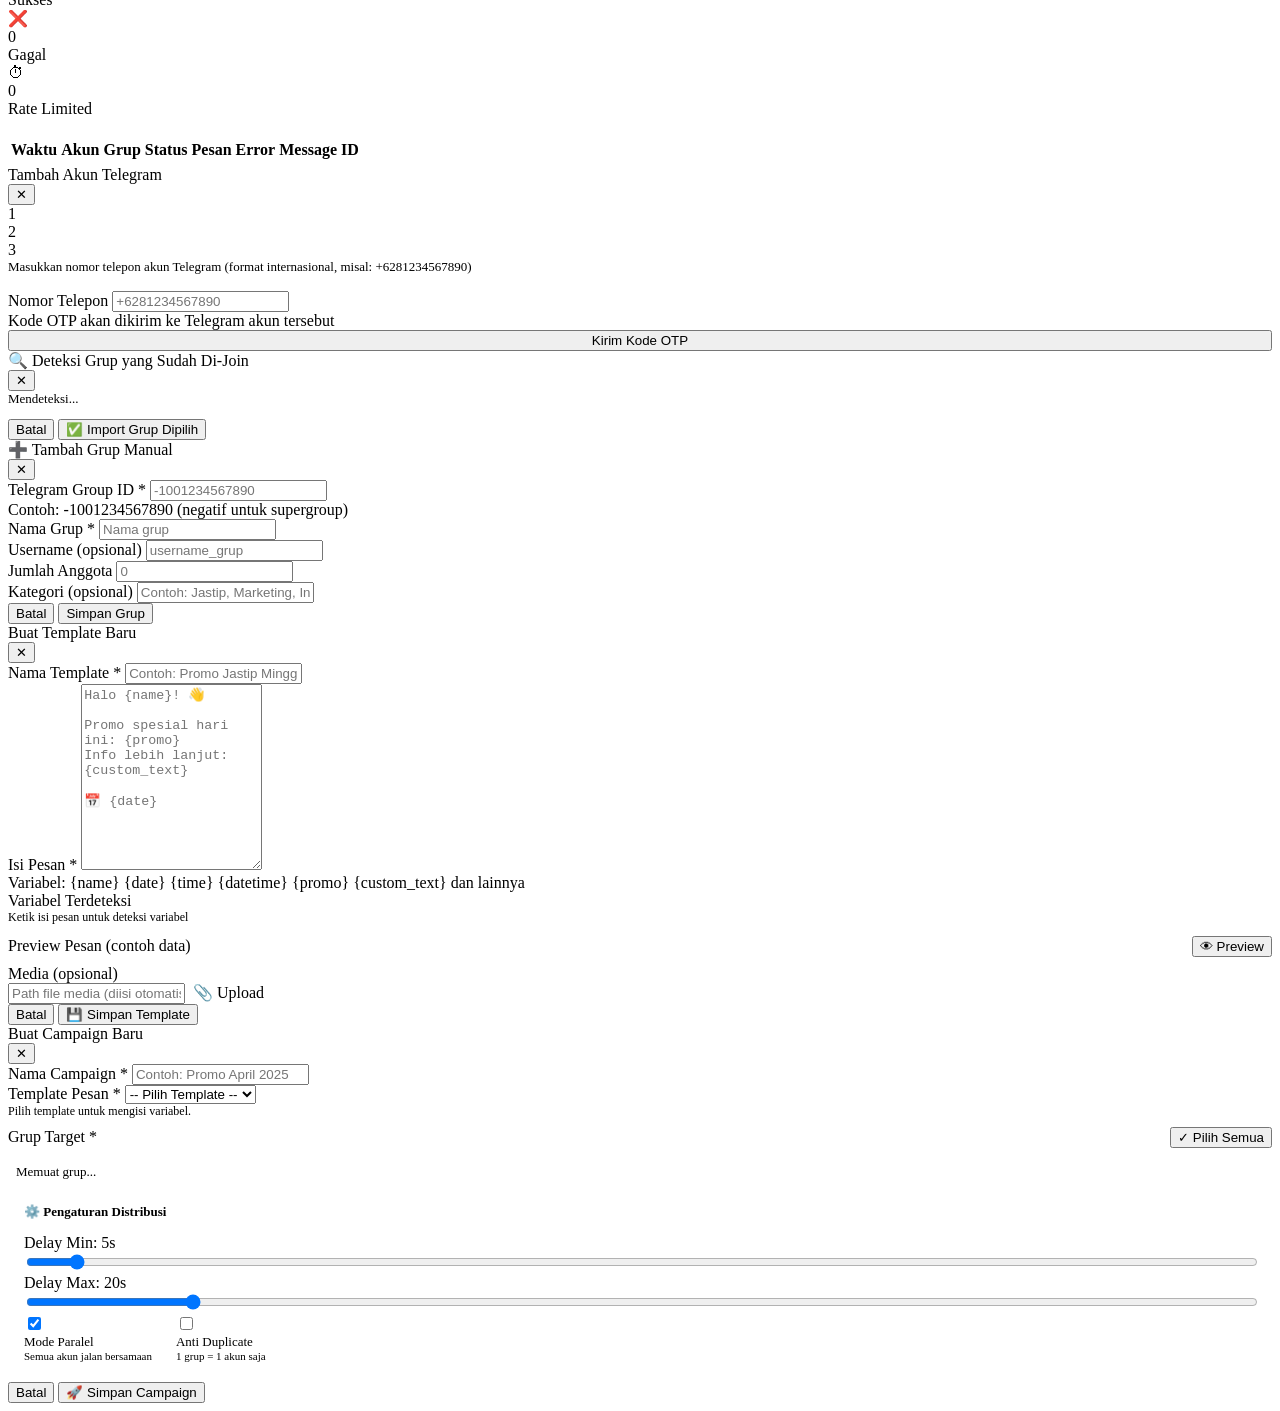
==== commit dab1c3e8: "fix aksesadmin" ====
--- a/frontend/aksesadmin/index.html
+++ b/frontend/aksesadmin/index.html
@@ -6,7 +6,7 @@
   <meta name="viewport" content="width=device-width, initial-scale=1.0">
   <title>TG Auto System — Admin Dashboard</title>
   <meta name="description" content="Dashboard admin untuk manajemen multi-akun Telegram, distribusi pesan, campaign manager, dan live monitoring.">
-  <link rel="stylesheet" href="css/styles.css">
+  <link rel="stylesheet" href="/assets/aksesadmin/css/styles.css">
 </head>
 <body>
 
@@ -576,6 +576,6 @@
   </div>
 </div>
 
-<script src="js/app.js"></script>
+<script src="/assets/aksesadmin/js/app.js"></script>
 </body>
 </html>
